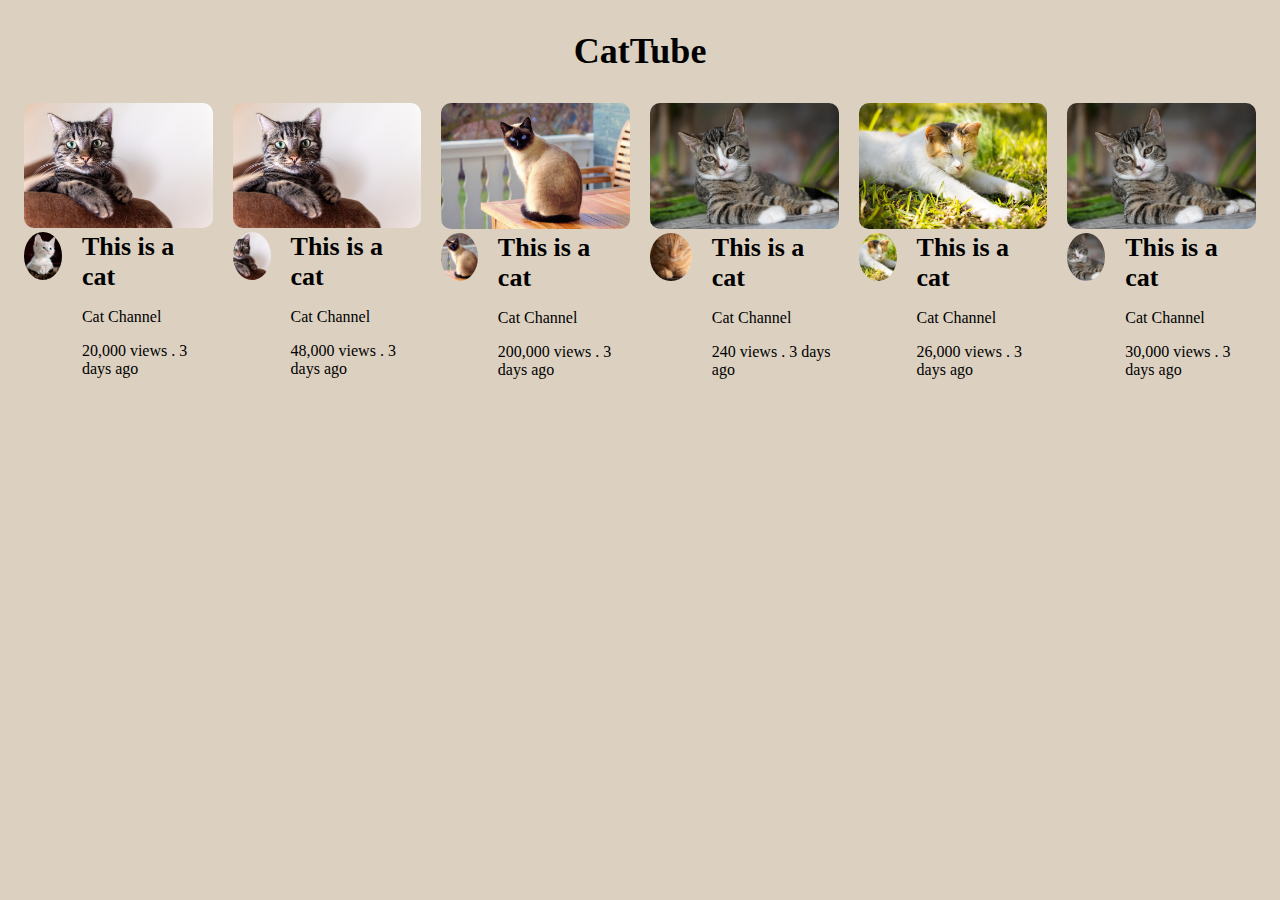
==== external.html @ e274445c "Added all files, first commit" ====
<!DOCTYPE html>
<html lang="en">
  <head>
    <meta charset="UTF-8" />
    <meta name="viewport" content="width=device-width, initial-scale=1.0" />
    <title>CatTube</title>
    <link rel="stylesheet" href="style.css" />
  </head>
  <body>
    <h2 class="logo">CatTube</h2>
    <!-- <aside>
      <nav class="sidebar">
        
        <a href="#" class="active">Here, Cats</a>
        <a href="#">I guess more Cats</a>
        <a href="#">And even more Cats</a>
      </nav>
    </aside> -->

    <main>
      <div class="channel-card">
        <img src="img/cat2.jpg" alt="" />

        <div class="channel-info">
          <div class="channel-icon">
            <img src="img/cat1.jpg" alt="" />
          </div>
          <div class="channel-name">
            <strong>This is a cat</strong>
            <p>Cat Channel</p>
            <p>20,000 views . 3 days ago</p>
          </div>
        </div>
      </div>

      <div class="channel-card">
        <img src="img/cat2.jpg" alt="" />

        <div class="channel-info">
          <div class="channel-icon">
            <img src="img/cat2.jpg" alt="" />
          </div>
          <div class="channel-name">
            <strong>This is a cat</strong>
            <p>Cat Channel</p>
            <p>48,000 views . 3 days ago</p>
          </div>
        </div>
      </div>

      <div class="channel-card">
        <img src="img/cat3.jpg" alt="" />

        <div class="channel-info">
          <div class="channel-icon">
            <img src="img/cat3.jpg" alt="" />
          </div>
          <div class="channel-name">
            <strong>This is a cat</strong>
            <p>Cat Channel</p>
            <p>200,000 views . 3 days ago</p>
          </div>
        </div>
      </div>

      <div class="channel-card">
        <img src="img/cat6.jpg" alt="" />

        <div class="channel-info">
          <div class="channel-icon">
            <img src="img/cat4.jpg" alt="" />
          </div>
          <div class="channel-name">
            <strong>This is a cat</strong>
            <p>Cat Channel</p>
            <p>240 views . 3 days ago</p>
          </div>
        </div>
      </div>

      <div class="channel-card">
        <img src="img/cat5.jpg" alt="" />

        <div class="channel-info">
          <div class="channel-icon">
            <img src="img/cat5.jpg" alt="" />
          </div>
          <div class="channel-name">
            <strong>This is a cat</strong>
            <p>Cat Channel</p>
            <p>26,000 views . 3 days ago</p>
          </div>
        </div>
      </div>

      <div class="channel-card">
        <img src="img/cat6.jpg" alt="" />

        <div class="channel-info">
          <div class="channel-icon">
            <img src="img/cat6.jpg" alt="" />
          </div>
          <div class="channel-name">
            <strong>This is a cat</strong>
            <p>Cat Channel</p>
            <p>30,000 views . 3 days ago</p>
          </div>
        </div>
      </div>
    </main>
  </body>
</html>
---- style.css ----
body {
  background-color: rgb(220, 208, 192);
}

.logo {
  font-size: 36px;
  text-align: center;
}

/* .sidebar {
  width: 200px;
  margin: 0;
  padding: 0;
  position: fixed;
  height: 100%;
  overflow: auto;
  background-color: rgb(220, 208, 192);
}

.sidebar a {
  display: block;
  padding: 16px;
  text-decoration: none;
  color: black;
}

.sidebar a.active {
  background-color: burlywood;
  color: black;
}

.sidebar a:hover:not(a.active) {
  background-color: #555;
  color: white;
} */

img {
  border-radius: 10px;
  width: 100%;
}

main {
  max-width: 2000px;
  /* margin-left: 200px; */
  padding: 1px 16px;
  display: flex;
  flex-wrap: wrap;
  gap: 20px;
  align-items: center;
}

.channel-card {
  flex: 1;
  max-width: 250px;
  cursor: pointer;
}

strong {
  font-size: 26px;
}

/* .channel-card:hover {
  transform: translateY(-10px);
} */

.channel-icon {
  width: 48px;
  height: 48px;
  border-radius: 50%;
  overflow: hidden;
}

.channel-icon img {
  width: 100%;
  height: 100%;
  object-fit: cover;
}

.channel-info {
  display: flex;
  gap: 20px;
}

/* @media screen and (max-width: 700px) {
  .sidebar {
    width: 100%;
    height: auto;
    position: relative;
  }

  .sidebar a {
    float: left;
  }

  main {
    margin-left: 0;
    margin-top: 10px;
  }

  .logo {
    text-align: center;
  }
}

@media screen and (max-width: 400px) {
  .sidebar a {
    text-align: center;
    float: none;
  }
} */
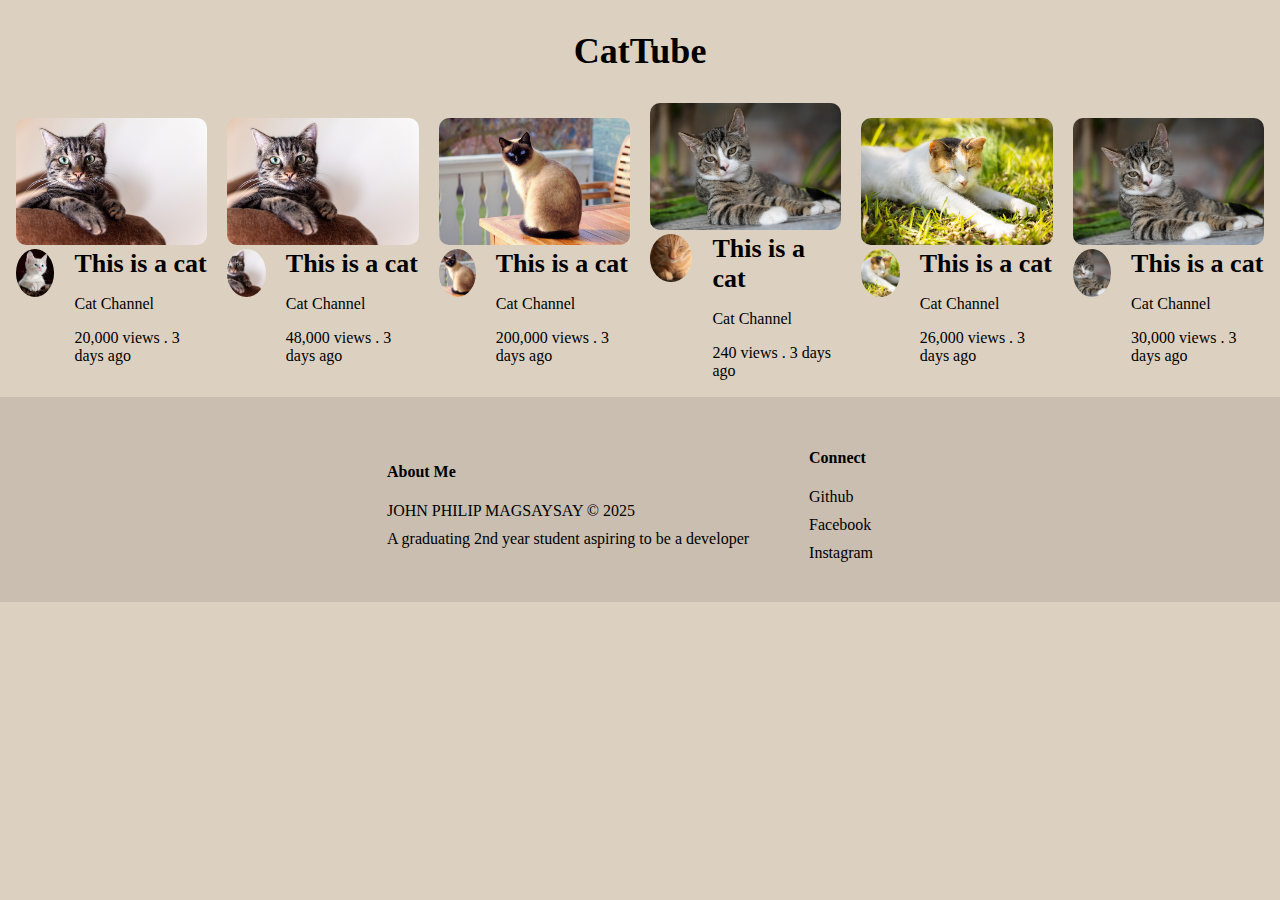
==== commit ff617a2e: "Added footer" ====
--- a/external.html
+++ b/external.html
@@ -8,14 +8,6 @@
   </head>
   <body>
     <h2 class="logo">CatTube</h2>
-    <!-- <aside>
-      <nav class="sidebar">
-        
-        <a href="#" class="active">Here, Cats</a>
-        <a href="#">I guess more Cats</a>
-        <a href="#">And even more Cats</a>
-      </nav>
-    </aside> -->
 
     <main>
       <div class="channel-card">
@@ -108,5 +100,26 @@
         </div>
       </div>
     </main>
+
+    <footer>
+      <div class="main-footer">
+        <div class="footer-section">
+          <h4>About Me</h4>
+          <ul>
+            <li>JOHN PHILIP MAGSAYSAY &copy; 2025</li>
+            <li>A graduating 2nd year student aspiring to be a developer</li>
+          </ul>
+        </div>
+
+        <div class="footer-section">
+          <h4>Connect</h4>
+          <ul>
+            <li>Github</li>
+            <li>Facebook</li>
+            <li>Instagram</li>
+          </ul>
+        </div>
+      </div>
+    </footer>
   </body>
 </html>
--- a/style.css
+++ b/style.css
@@ -1,38 +1,13 @@
 body {
   background-color: rgb(220, 208, 192);
+  padding: 0;
+  margin: 0;
 }
 
 .logo {
   font-size: 36px;
   text-align: center;
 }
-
-/* .sidebar {
-  width: 200px;
-  margin: 0;
-  padding: 0;
-  position: fixed;
-  height: 100%;
-  overflow: auto;
-  background-color: rgb(220, 208, 192);
-}
-
-.sidebar a {
-  display: block;
-  padding: 16px;
-  text-decoration: none;
-  color: black;
-}
-
-.sidebar a.active {
-  background-color: burlywood;
-  color: black;
-}
-
-.sidebar a:hover:not(a.active) {
-  background-color: #555;
-  color: white;
-} */
 
 img {
   border-radius: 10px;
@@ -41,7 +16,6 @@
 
 main {
   max-width: 2000px;
-  /* margin-left: 200px; */
   padding: 1px 16px;
   display: flex;
   flex-wrap: wrap;
@@ -58,10 +32,6 @@
 strong {
   font-size: 26px;
 }
-
-/* .channel-card:hover {
-  transform: translateY(-10px);
-} */
 
 .channel-icon {
   width: 48px;
@@ -81,30 +51,32 @@
   gap: 20px;
 }
 
-/* @media screen and (max-width: 700px) {
-  .sidebar {
-    width: 100%;
-    height: auto;
-    position: relative;
-  }
-
-  .sidebar a {
-    float: left;
-  }
-
-  main {
-    margin-left: 0;
-    margin-top: 10px;
-  }
-
-  .logo {
-    text-align: center;
-  }
+footer {
+  background-color: rgb(201, 190, 176);
+  font-size: 16px;
 }
 
-@media screen and (max-width: 400px) {
-  .sidebar a {
-    text-align: center;
-    float: none;
-  }
-} */
+.main-footer {
+  display: flex;
+  flex-wrap: wrap;
+  justify-content: center;
+  align-items: center;
+  padding: 10px 20px;
+}
+
+.footer-section {
+  flex: 1;
+  max-width: fit-content;
+  margin: 20px;
+  padding-right: 20px;
+}
+
+.footer-section ul {
+  list-style: none;
+  padding: 0;
+  margin: 0;
+}
+
+.footer-section li {
+  margin-bottom: 10px;
+}
